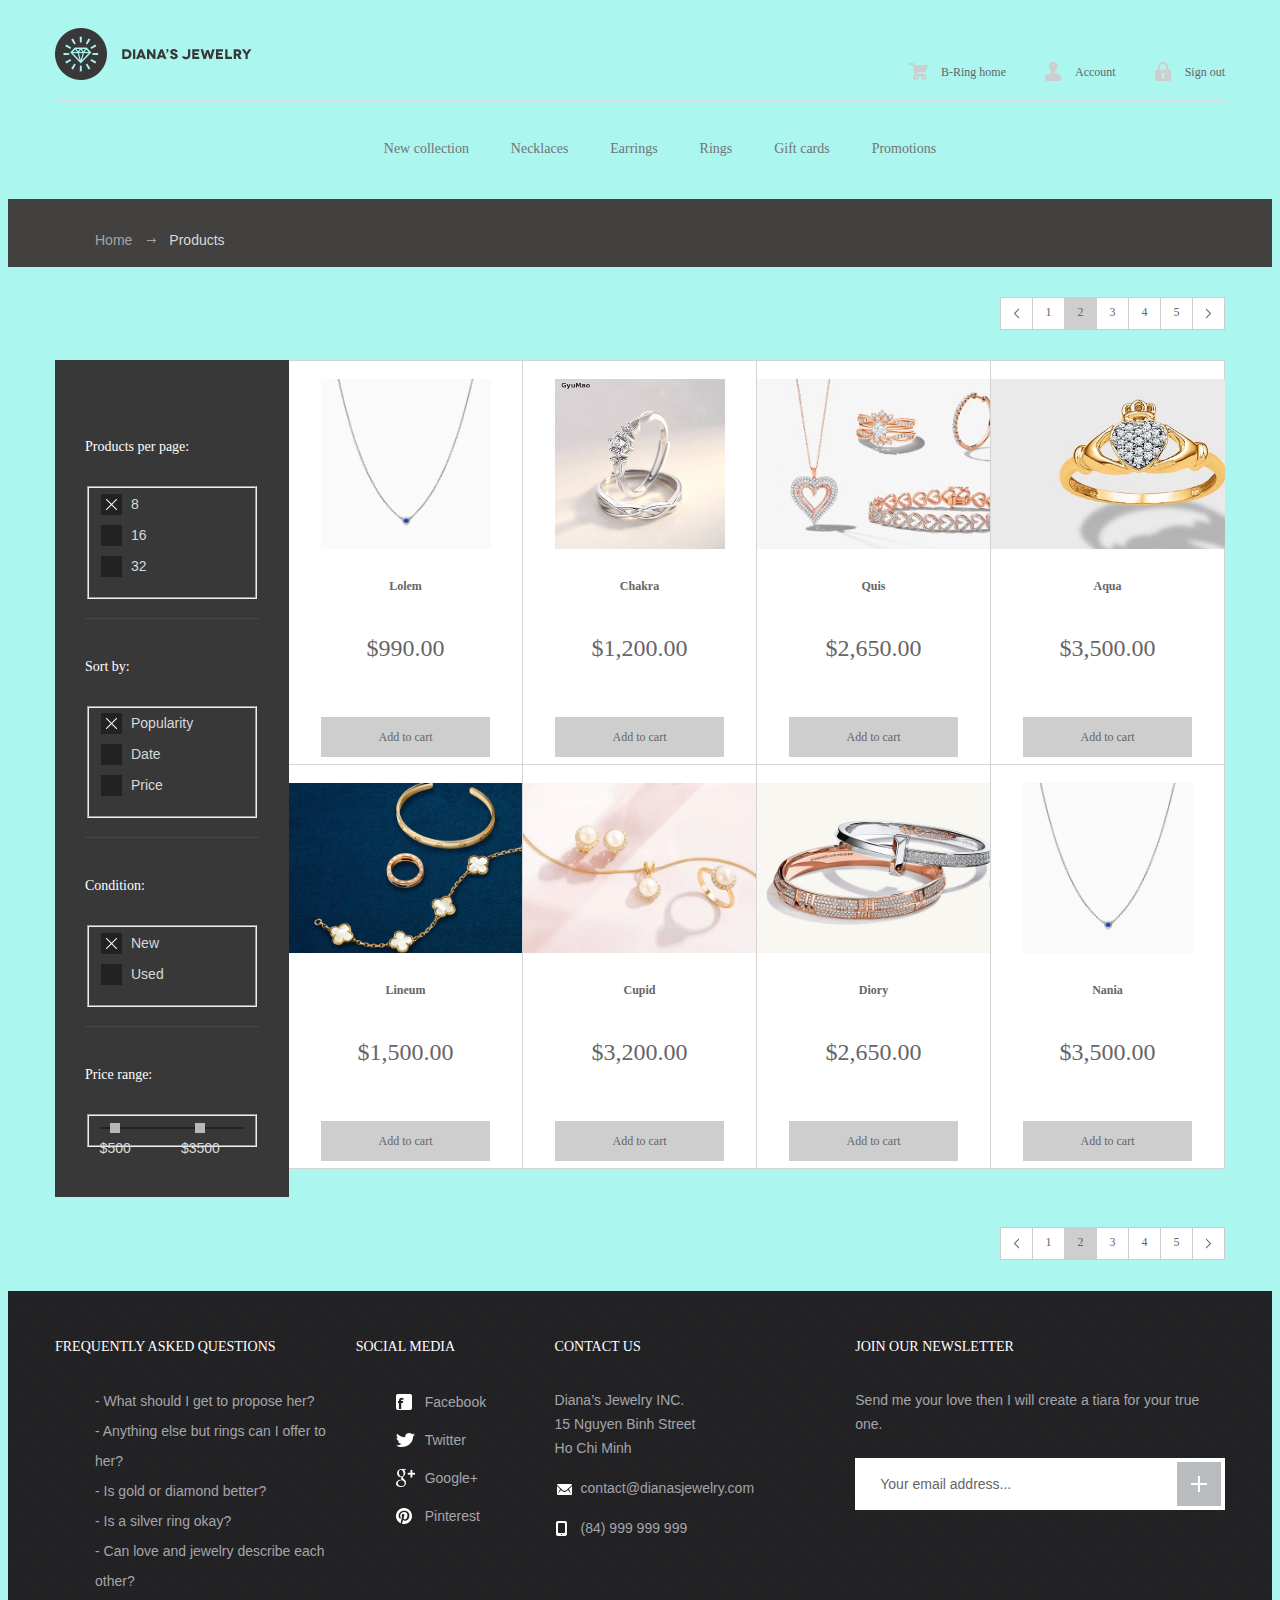
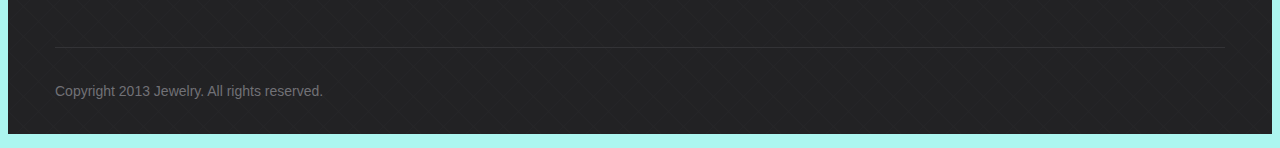
==== products.html @ 492b9014 "submit cs" ====
<!DOCTYPE html>
<html lang="en"> 
<head>
	<meta charset="utf-8">
	<title>Diana’s jewelry</title>
	<meta name="viewport" content="width=device-width, initial-scale=1, maximum-scale=1, minimum-scale=1, user-scalable=no">
	<link rel="stylesheet" media="all" href="css/style.css">

</head>
<body>

	<header id="header">
		<div class="container">
			<a href="index.html" id="logo" title="Diana’s jewelry">Diana’s jewelry</a>
			<div class="right-links">
				<ul>
					<li><a href="#"><span class="ico-products"></span>B-Ring home</a></li>
					<li><a href="#"><span class="ico-account"></span>Account</a></li>
					<li><a href="#"><span class="ico-signout"></span>Sign out</a></li>
				</ul>
			</div>
		</div>
		<!-- / container -->
	</header>
	<!-- / header -->

	<nav id="menu">
		<div class="container">
			<div class="trigger"></div>
			<ul>
				<li><a href="products.html">New collection</a></li>
				<li><a href="products.html">Necklaces</a></li>
				<li><a href="products.html">Earrings</a></li>
				<li><a href="products.html">Rings</a></li>
				<li><a href="products.html">Gift cards</a></li>
				<li><a href="products.html">Promotions</a></li>
			</ul>
		</div>
		<!-- / container -->
	</nav>
	<!-- / navigation -->

	<div id="breadcrumbs">
		<div class="container">
			<ul>
				<li><a href="#">Home</a></li>
				<li>Products</li>
			</ul>
		</div>
		<!-- / container -->
	</div>
	<!-- / body -->

	<div id="body">
		<div class="container">
			<div class="pagination">
				<ul>
					<li><a href="#"><span class="ico-prev"></span></a></li>
					<li><a href="#">1</a></li>
					<li class="active"><a href="#">2</a></li>
					<li><a href="#">3</a></li>
					<li><a href="#">4</a></li>
					<li><a href="#">5</a></li>
					<li><a href="#"><span class="ico-next"></span></a></li>
				</ul>
			</div>
			<div class="products-wrap">
				<aside id="sidebar">
					<div class="widget">
						<h3>Products per page:</h3>
						<fieldset>
							<input checked type="checkbox">
							<label>8</label>
							<input type="checkbox">
							<label>16</label>
							<input type="checkbox">
							<label>32</label>
						</fieldset>
					</div>
					<div class="widget">
						<h3>Sort by:</h3>
						<fieldset>
							<input checked type="checkbox">
							<label>Popularity</label>
							<input type="checkbox">
							<label>Date</label>
							<input type="checkbox">
							<label>Price</label>
						</fieldset>
					</div>
					<div class="widget">
						<h3>Condition:</h3>
						<fieldset>
							<input checked type="checkbox">
							<label>New</label>
							<input type="checkbox">
							<label>Used</label>
						</fieldset>
					</div>
					<div class="widget">
						<h3>Price range:</h3>
						<fieldset>
							<div id="price-range"></div>
						</fieldset>
					</div>
				</aside>
				<div id="content">
					<section class="products">
						<article>
							<a href="product.html"><img src="images/New/-elsa-peretticolor-by-the-yard-pendant-62632909_1014928_ED.jpeg"  height="170px"
						 alt=""></a>
							<h3><a href="product.html">Lolem</a></h3>
							<h4><a href="product.html">$990.00</a></h4>
							<a href="#" class="btn-add">Add to cart</a>
						</article>
						<article>
							<a href="product.html"><img src="images/New/01.jpeg"  height="170px" alt=""></a>
							<h3><a href="product.html">Chakra</a></h3>
							<h4><a href="product.html">$1,200.00</a></h4>
							<a href="#" class="btn-add">Add to cart</a>
						</article>
						<article>
							<a href="product.html"><img src="images/New/13.jpeg" height="170px" alt=""></a>
							<h3><a href="product.html">Quis</a></h3>
							<h4><a href="product.html">$2,650.00</a></h4>
							<a href="#" class="btn-add">Add to cart</a>
						</article>
						<article>
							<a href="product.html"><img src="images/New/15.webp" height="170px" alt=""></a>
							<h3><a href="product.html">Aqua</a></h3>
							<h4><a href="product.html">$3,500.00</a></h4>
							<a href="#" class="btn-add">Add to cart</a>
						</article>
						<article>
							<a href="product.html"><img src="images/New/5.jpeg" height="170px" alt=""></a>
							<h3><a href="product.html">Lineum</a></h3>
							<h4><a href="product.html">$1,500.00</a></h4>
							<a href="#" class="btn-add">Add to cart</a>
						</article>
						<article>
							<a href="product.html"><img src="images/New/16.webp" height="170px" alt=""></a>
							<h3><a href="product.html">Cupid</a></h3>
							<h4><a href="product.html">$3,200.00</a></h4>
							<a href="#" class="btn-add">Add to cart</a>
						</article>
						<article>
							<a href="product.html"><img src="images/New/12.jpeg" height="170px" alt=""></a>
							<h3><a href="product.html">Diory</a></h3>
							<h4><a href="product.html">$2,650.00</a></h4>
							<a href="#" class="btn-add">Add to cart</a>
						</article>
						<article>
							<a href="product.html"><img src="images/New/-elsa-peretticolor-by-the-yard-pendant-62632909_1014928_ED.jpeg" height="170px" alt=""></a>
							<h3><a href="product.html">Nania</a></h3>
							<h4><a href="product.html">$3,500.00</a></h4>
							<a href="#" class="btn-add">Add to cart</a>
						</article>
					</section>
				</div>
				<!-- / content -->
			</div>
			<div class="pagination">
				<ul>
					<li><a href="#"><span class="ico-prev"></span></a></li>
					<li><a href="#">1</a></li>
					<li class="active"><a href="#">2</a></li>
					<li><a href="#">3</a></li>
					<li><a href="#">4</a></li>
					<li><a href="#">5</a></li>
					<li><a href="#"><span class="ico-next"></span></a></li>
				</ul>
			</div>
		</div>
		<!-- / container -->
	</div>
	<!-- / body -->

	<footer id="footer">
		<div class="container">
			<div class="cols">
				<div class="col">
					<h3>Frequently Asked Questions</h3>
					<ul>
						<li><a href="#">What should I get to propose her? </a></li>
						<li><a href="#">Anything else but rings can I offer to her?</a></li>
						<li><a href="#">Is gold or diamond better? </a></li>
						<li><a href="#">Is a silver ring okay?</a></li>
						<li><a href="#"> Can love and jewelry describe each other? </a></li>
					</ul>
				</div>
				<div class="col media">
					<h3>Social media</h3>
					<ul class="social">
						<li><a href="#"><span class="ico ico-fb"></span>Facebook</a></li>
						<li><a href="#"><span class="ico ico-tw"></span>Twitter</a></li>
						<li><a href="#"><span class="ico ico-gp"></span>Google+</a></li>
						<li><a href="#"><span class="ico ico-pi"></span>Pinterest</a></li>
					</ul>
				</div>
				<div class="col contact">
					<h3>Contact us</h3>
					<p>Diana’s Jewelry INC.<br>15 Nguyen Binh Street<br>Ho Chi Minh</p>
					<p><span class="ico ico-em"></span><a href="#">contact@dianasjewelry.com</a></p>
					<p><span class="ico ico-ph"></span>(84) 999 999 999</p>
				</div>
				<div class="col newsletter">
					<h3>Join our newsletter</h3>
					<p>Send me your love then I will create a tiara for your true one.</p>
					<form action="#">
						<input type="text" placeholder="Your email address...">
						<button type="submit"></button>
					</form>
				</div>
			</div>
			<p class="copy">Copyright 2013 Jewelry. All rights reserved.</p>
		</div>
		<!-- / container -->
	</footer>
	<!-- / footer -->


	<script src="http://code.jquery.com/jquery-1.11.1.min.js"></script>
	<script>window.jQuery || document.write("<script src='js/jquery-1.11.1.min.js'>\x3C/script>")</script>
	<script src="js/plugins.js"></script>
	<script src="js/main.js"></script>
</body>
</html>
---- css/style.css ----
*, *:before, *:after {
	-moz-box-sizing: border-box;
	-webkit-box-sizing: border-box;
	box-sizing: border-box;
}

input[type=tel], input[type=url], input[type=password],
input[type=text], input[type=email], input[type=reset],
input[type=button], input[type=submit], button, textarea {
	-webkit-appearance: none;
	-webkit-border-radius: 0;
}

article, aside, details, figcaption, figure, 
footer, header, hgroup, menu, nav, section {
	display: block;
}

img {
	vertical-align: middle;
}

ol, ul {
	list-style: none;
}

blockquote, q {
	quotes: none;
}

blockquote:before, blockquote:after,
q:before, q:after {
	content: '';
	content: none;
}

table {
	border-collapse: collapse;
	border-spacing: 0;
}

a[href], label[for], select, 
input[type=checkbox], input[type=radio] {
	cursor: pointer;
}

button, input[type=button], input[type=image], 
input[type=reset], input[type=submit] {
	padding: 0;
	overflow: visible;
	cursor: pointer;
}

button::-moz-focus-inner, 
input[type=button]::-moz-focus-inner, 
input[type=image]::-moz-focus-inner, 
input[type=reset]::-moz-focus-inner, 
input[type=submit]::-moz-focus-inner {
	border: 0;
}

.hide {
	position: absolute !important;
	left: -9999em !important;
}

.clearfix:after {
	content: "";
	display: block;
	clear: both;
}

h1, h2, h3, h4, h5, h6 {
	font-weight: normal;
	font-family: "Novecentowide";
}

strong {
	font-weight: bold;
}

em {
	font-style: italic;
}

del {
	text-decoration: line-through;
}

th, td {
	vertical-align: top;
}

th {
	font-weight: normal;
	text-align: left;
}

address, cite, dfn {
	font-style: normal;
}

abbr, acronym {
	border-bottom: 1px dotted #999;
	cursor: help;
}

sub, 
sup {
	position: relative;
	font-size: 75%;
	line-height: 0;
}

sup {
	top: -0.5em;
}

sub {
	bottom: -0.25em;
}

textarea {
	 overflow: auto;
}


/* Normalized Styles
------------------------------------------------------------------------------*/

body {
	font: 16px/30px Arial, Helvetica, sans-serif;
	color: #949697;
	background: #acf6f0;
	-webkit-text-size-adjust: none;
	min-width: 320px;
}

input, textarea, select, button {
	outline: none;
	font-family: Arial, Helvetica, sans-serif;
}

a{
	text-decoration: none;
	color: #666668;
}

a:hover {
	text-decoration: underline;
}


/* Container
------------------------------------------------------------------------------*/

.container {
	position: relative;
	width: 1170px;
	margin: 0 auto;
}


/* Header
------------------------------------------------------------------------------*/

#header .container {
	height: 93px;
	padding-top: 20px;
	padding-bottom: 20px;
	border-bottom: 1px solid #dcdcdc;
}

#header .right-links {
	float: right;
	padding: 13px 0 0;
	font-family: "Novecentowide";
}

#header .right-links span {
	float: left;
	width: 20px;
	height: 20px;
	margin: 5px 12px 0 0;
	background: url(../images/ico_header.png) no-repeat;
}

#header .right-links span.ico-account {
	background-position: -20px 0;
}

#header .right-links span.ico-signout {
	background-position: -40px 0;
}

#header .right-links li {
	float: left;
	color: #656567;
	font-weight: 500;
	padding-left: 37px;
	font-size: 12px;
}

#header .right-links a {
	color: #656567;
}

#logo {
	width: 197px;
	height: 52px;
	display: block;
	float: left;
	cursor: pointer;
	text-indent: -9999em;
	background: url(../images/logo.png) no-repeat;
}


/* Navigation
------------------------------------------------------------------------------*/

#menu {
	text-align: center;
	color: #737375;
	font-size: 14px;
	font-weight: 500;
}

#menu li {
	padding: 19px 19px 21px;
	display: inline-block;
	font-family: "Novecentowide";
}

#menu a {
	color: #737375;
}


/* Content
------------------------------------------------------------------------------*/

#breadcrumbs {
	background: #434040;
	color: #d9d9d9;
	font-size: 14px;
	overflow: hidden;
	padding: 12px 0;
}

#breadcrumbs li {
	float: left;
}

#breadcrumbs a {
	color: #a5a5a5;
}

#breadcrumbs li + li:before {
	content: "";
	margin: 13px 13px 0 15px;
	float: left;
	background: url(../images/ico_arrow.png) no-repeat;
	width: 9px;
	height: 5px;
}

#body {
	padding: 48px 0 31px;
}

#slider {
	text-align: center;
	position: relative;
	background: #000;
}

#slider .bx-pager {
	position: absolute;
	bottom: 10px;
	z-index: 99;
	left: 0;
	right: 0;
	font-size: 0;
	text-align: center;
}

#slider .bx-pager div {
	padding: 0 2px;
	display: inline-block;
}

#slider .bx-pager a.active {
	background: #fff;
}

#slider .bx-pager a {
	display: inline-block;
	width: 13px;
	text-indent: -999em;
	height: 13px;
	border: 2px solid #fff;
	border-radius: 70px;
}

#slider li {
	color: #fff;
	height: 686px;
	background: no-repeat 50% 0;
	background-size: cover;
}

#slider h3 {
	color: #a5b0d6;
	font-family: "Novecentowide";
	font-size: 24px;
	font-weight: 200;
	letter-spacing: 4.5px;
	line-height: 28px;
	padding: 80px 0 0;
}

#slider .btn-more {
	width: 112px;
	display: block;
	color: #a5b1d5;
	font-family: "Novecentowide";
	font-size: 10px;
	font-weight: 500;
	margin: 29px auto;
	text-align: center;
	line-height: 27px;
	height: 31px;
	border: 1px solid #a5b1d5;
}

#slider .btn-more:hover{
	text-decoration: none;
	border: 1px solid #fff;
	color: #fff;
    -webkit-transition: all 0.5s ease-in-out;
    -moz-transition: all 0.5s ease-in-out;
    -o-transition: all 0.5s ease-in-out;
    transition: all 0.5s ease-in-out;
}

#slider h2 {
	font-family: "Novecentowide";
	color: #fff;
	font-size: 48px;
	line-height: 46px;
	letter-spacing: 9px;
	font-weight: 300;
}

#slider .purple h3 {
	color: #afa6c8;
}


#slider .purple a {
	border-color: #afa6c8;
	color: #afa6c8;
}

#slider .yellow h3 {
	color: #f7c769;
}

#slider .yellow a {
	border-color: #f7c769;
	color: #f7c769;
}

#content {
	overflow: hidden;
}

#content.full {
	float: none;
	width: auto;
}

.products {
	padding-bottom: 1px;
	overflow: hidden;
}

.products h4 {
	color: #939597;
	font-family: "Novecentowide";
	font-size: 24px;
	padding: 0 0 22px;
}

.products .btn-add {
	height: 40px;
	background-color: #cecece;
	display: block;
	color: #656567;
	font-family: "Novecentowide";
	font-size: 12px;
	font-weight: 500;
	line-height: 40px;
	margin: 0 32px;
}

.products .btn-add:hover {
	background: #656567;
	color: #fff;
	text-decoration: none;
    -webkit-transition: all 0.2s ease-in-out;
    -moz-transition: all 0.2s ease-in-out;
    -o-transition: all 0.2s ease-in-out;
    transition: all 0.2s ease-in-out;
}

.products h3 {
	color: #656567;
	font-family: "Novecentowide";
	font-size: 12px;
	font-weight: 600;
	margin: 22px 0 0;
}

.products article {
	width: 235px;
	padding: 18px 0 0;
	height: 405px;
	border: 1px solid #d3d3d3;
	background-color: #fff;
	text-align: center;
	float: left;
	margin: 0 0 -1px -1px;
}

.last-products {
	border: 1px solid #d3d3d3;
	margin: 12px 0 60px;
	position: relative;
}

.last-products .products article {
	border-top: 0;
	border-bottom: 0;
	height: 403px;
}

.last-products .bx-next:after {
	content: "";
	position: absolute;
	right: 0;
	margin: 11px 17px;
	top: 0;
	background: url(../images/ico_arrows.png) no-repeat 100% 0;
	width: 8px;
	height: 16px;
	display: block;
}

.last-products .bx-next {
	position: absolute;
	top: 16px;
	right: 17px;
	width: 101px;
	height: 40px;
	display: block;
	text-indent: -999em;
	border: 1px solid #d3d3d3;
}

.last-products .bx-prev:after {
	content: "";
	position: absolute;
	left: 0;
	margin: 11px 17px;
	top: 0;
	background: url(../images/ico_arrows.png) no-repeat;
	width: 8px;
	height: 16px;
	display: block;
}

.last-products .bx-prev {
	position: absolute;
	top: 16px;
	right: 134px;
	width: 101px;
	height: 40px;
	display: block;
	text-indent: -999em;
	border: 1px solid #d3d3d3;
}

.last-products .bx-prev:hover, .last-products .bx-next:hover{
	background: #d3d3d3;
	color: #fff;
	text-decoration: none;
    -webkit-transition: all 0.2s ease-in-out;
    -moz-transition: all 0.2s ease-in-out;
    -o-transition: all 0.2s ease-in-out;
    transition: all 0.2s ease-in-out;
}

.last-products h2 {
	color: #939597;
	border-bottom: 1px solid #d3d3d3;
	font-size: 24px;
	font-family: "Novecentowide";
	font-weight: 200;
	padding: 21px 30px
}

.quick-links {
	overflow: hidden;
	text-align: center;
	font-size: 0;
	margin: 0 -15px 30px;
}

.quick-links article {
	margin: 0 15px;
	display: inline-block;
	width: 370px;
	height: 412px;
}

.quick-links h4 {
	color: #beb2a5;
	font-family: "Novecentowide";
	font-size: 18px;
	font-weight: normal;
}

.quick-links .table {
	display: table;
	height: 100%;
	width: 100%;
	color: #beb2a5;
}

.quick-links .table:hover {
	text-decoration: none;
}

.quick-links h4 {
	font-family: "Novecentowide";
	font-size: 18px;
	text-transform: uppercase;
}

.quick-links h3 {
	font-family: "Novecentowide";
	font-size: 24px;
}

.quick-links a p {
	font-family: "Novecentowide";
	padding-top: 14px;
	color: #cd9b9f;
	font-size: 18px;
}

.quick-links hr {
	width: 54px;
	height: 2px;
	background-color: #e9e3d5;
	margin: 15px auto 12px;
	border: 0;
	display: block;
}

.quick-links .cell {
	display: table-cell;
	vertical-align: middle;
	text-align: center;
}

.quick-links .red hr {
	background: #eed3d3;
}

.quick-links .red a h4 {
	padding: 0 0 15px;
	color: #ce9b9f;
}

.quick-links .red a h3 {
	color: #cd9b9f;
	padding: 18px 0 18px;
	font-size: 30px;
}

.quick-links .red .text {
	width: 264px;
	padding: 50px 0;
	box-shadow: inset 0 0 0 2px #d59ca1;
}

.quick-links .text {
	margin: auto;
	padding: 20px 0 30px;
	width: 312px;
	border: 4px solid #fff;
	background-color: #fff;
	box-shadow: inset 0 0 0 2px #d6cfc3;
}

h1 {
	color: #656567;
	font-size: 36px;
	padding-bottom: 17px;
	line-height: normal;
}

.entry h2 {
	color: #656567;
	font-size: 36px;
	padding: 18px 0 17px;
	line-height: normal;
}

.entry a {
	text-decoration: underline;
}

.entry a:hover {
	text-decoration: none;
}

.entry p {
	padding-bottom: 20px;
}

.entry ol {
	border-left: 5px solid #949697;
	margin: 0 0 30px 31px;
	padding: 5px 10px 0;
	counter-reset: my-counter;
}

.entry ol li:before {
	font-weight: bold;
	padding-right: 10px;
	content: counter(my-counter) ".";
	counter-increment: my-counter;
}

.entry li:first-child {
	padding-top: 0;
}

.entry li {
	padding-top: 12px;
	line-height: 24px;
}

.total-count {
	display: block;
	max-width: 568px;
	border: 1px solid #d3d3d3;
	margin: 48px auto 30px;
	font-family: "Novecentowide";
	text-align: center;
	font-size: 18px;
	color: #949697;
	padding-bottom: 35px;
	line-height: 20px;
}

.total-count h4 {
	color: #939597;
	font-size: 24px;
	padding: 32px 0 12px;
}

.btn-grey {
	display: inline-block;
	padding: 0 55px;
	line-height: 53px;
	font-size: 12px;
	font-weight: 500;
	color: #fff;
	height: 53px;
	font-family: "Novecentowide";
	background-color: #373737;
}

.btn-grey:hover{
	opacity: 0.9;
	text-decoration: none;
}

.total-count h3 {
	letter-spacing: -.7px;
	color: #666668;
	font-size: 36px;
	padding: 49px 0 57px;
}

.total-count h3 strong {
	font-weight: 600;
}

.cart-table {
	padding: 13px 0;
}

.cart-table th {
	background: #383838;
	border: 1px solid #383838;
	text-align: center;
	border-top: 0;
	color: #fff;
	line-height: 40px;
	height: 43px;
	font-family: "Novecentowide";
	font-size: 12px;
	font-weight: 500;
	text-shadow: -1px -1px 0 rgba(12,13,13,.5);
}

.cart-table td {
	font-size: 15px;
	line-height: 24px;
	color: #949697;
	border: 1px solid #d3d3d3;
	padding: 15px 15px 14px;
	vertical-align: middle;
}

.cart-table img {
	float: left;
	padding-right: 20px;
}

.cart-table h3 {
	color: #656567;
	font-family: "Novecentowide";
	font-size: 13px;
	padding: 5px 0;
	font-weight: 600;
}

.cart-table .items {
	width: 817px;
}

.cart-table .price {
	width: 94px;
	white-space: nowrap;
}

.cart-table .qnt {
	width: 120px;
	padding: 0 17px;
}

.cart-table .total {
	width: 94px;
	white-space: nowrap;
}

.cart-table th {
	border-right: 1px solid #515151;
}

.cart-table .delete {
	width: 44px;
	padding: 8px;
}

.cart-table .ico-del {
	width: 27px;
	margin: auto;
	display: block;
	height: 27px;
	background: #666668 url(../images/ico_cross.png) no-repeat 50% 50%;
}

.cart-table .ico-del:hover{
	opacity: 0.9;
}

.crf-s {
	display: block;
	height: 40px;
	line-height: 36px;
	padding: 0 0 0 15px;
	color: #656567;
	font-family: "Novecentowide";
	font-size: 12px;
	font-weight: 500;
	border: 1px solid #cdcdcd;
	background-color: #fff;
	position: relative;
	display: block;
	cursor: pointer;
}

.crf-s:after {
	content: "";
	position: absolute;
	top: 15px;
	right: 13px;
	width: 10px;
	height: 5px;
	background: url(../images/ico_down.png) no-repeat;
}

.crf-sm li {
	cursor: pointer;
	padding: 0 5px 0 15px;
	line-height: normal;
	color: #656567;
	font-family: "Novecentowide";
	font-size: 12px;
	line-height: 36px;
	font-weight: 500;
}

.crf-sm li:hover {
	background: #656567;
	color: #fff;
}

.crf-sm {
	position: absolute;
	display: none;
	overflow: auto;
	max-height: 300px;
	z-index: 9999;
	border: 1px solid #cdcdcd;
	border-top: 0;
	background-color: #fff;
}

.product {
	overflow: hidden;
}

.product .image {
	float: left;
	overflow: hidden;
	width: 570px;
	height: 570px;
	margin: 13px 130px 0 0;
	border: 1px solid #d3d3d3;
	background-color: #fff;
}

.product .image img {
	width: 100%;
}

.product .details {
	overflow: hidden;
	padding-bottom: 12px;
}

.product h1 {
	color: #656567;
	font-family: "Novecentowide";
	font-size: 24px;
	font-weight: 600;
	line-height: 30px;
	padding: 5px 0;
}

.product p {
	line-height: 27px;
	font-size: 16px;
}

.entry .nav {
	border-right: 1px solid #cecece;
	overflow: hidden;
	margin: 13px 0 0 0;
}

.entry .nav ul {
	margin: 0 -1px 0 0;
	overflow: hidden;
}

.entry .nav li:first-child {
	border-left: 1px solid #cecece;
}

.entry .nav li:last-child {
	border-right: 0;
	padding-right: 20px;
	margin-right: -20px;
}

.entry .nav li:last-child a {
	border-right: 0;
	padding-right: 50px;
	margin-right: -50px;
}

.entry .nav li {
	border: 1px solid #cecece;
	float: left;
	border-left: 0;
	background: #f2f2f2;
	width: 33.3%;
	padding: 0;
}

.entry .nav a {
	display: block;
	line-height: 38px;
	text-align: center;
	padding: 0 20px;
	height: 38px;
	text-decoration: none;
	color: #656567;
	font-family: "Novecentowide";
	font-size: 12px;
	font-weight: 500;
}

.entry .nav .active {
	position: relative;
	z-index: 99;
	background: #fff;
	border-bottom-color: #fff;
}

.entry .tab-content p {
	padding-bottom: 11px;
}

.entry .tab-content {
	display: none;
	padding: 13px 29px 0;
	margin-bottom: 39px;
	margin-top: -1px;
	border: 1px solid #cdcdcd;
}

.entry .tab-content.active {
	display: block;
}

.details .actions {
	border: 1px solid #cecece;
	padding: 12px;
	margin: 18px 0;
	overflow: hidden;
}

.details .actions .crf-s {
	float: left;
	width: 85px;
}

.details .actions a {
	float: right;
	padding: 0 44px;
	line-height: 40px;
	height: 40px;
}

.details .actions label {
	float: left;
	text-transform: uppercase;
	line-height: 38px;
	padding: 0 11px 0 5px;
	color: #656567;
	font-family: "Novecentowide";
	font-size: 12px;
	font-weight: 500;
}

.product h4 {
	color: #939597;
	font-family: "Novecentowide";
	font-size: 36px;
	font-weight: 200;
	line-height: 40px;
	padding-bottom: 30px;
}

.pagination {
	margin: -18px 0 30px;
	text-align: right;
	font-size: 0;
}

.products-wrap + .pagination {
	margin: 30px 0 0;
}

.pagination span {
	display: inline-block;
	background: url(../images/ico_pagination.png) no-repeat;
	width: 30px;
	height: 30px;
	margin: 1px;
}

.pagination a:hover,
.pagination .active a {
	text-decoration: none;
	background-color: #cecece;
}

.pagination span.ico-next {
	background-position: 100% 0;
}

.pagination li {
	display: inline-block;
	vertical-align: top;
	margin-left: -1px;
}

.pagination li a {
	width: 33px;
	vertical-align: top;
	text-align: center;
	color: #656567;
	font-family: "Novecentowide";
	font-size: 12px;
	font-weight: 500;
	line-height: 29px;
	height: 33px;
	border: 1px solid #cdcdcd;
	background-color: #fff;
	display: inline-block;
}

.products-wrap {
	overflow: hidden;
}

/* Sidebar
------------------------------------------------------------------------------*/

#sidebar {
	float: left;
	background: #383838;
	width: 234px;
	padding: 28px 30px;
	padding-bottom: 950px;
	margin-bottom: -900px;
}

#sidebar .ui-slider {
	position: relative;
	height: 2px;
	background-color: #212121;
	margin: 6px 0;
	color: #d8d8d8;
	font-size: 14px;
}

#sidebar .ui-slider span {
	outline: none;
	width: 80px;
	text-align: center;
	margin-left: -40px;
	position: absolute;
	left: 50%;
	top: 10px;
	color: #d8d8d8;
	font-size: 14px;

}

#sidebar .ui-slider .ui-slider-handle {
	position: absolute;
	top: -4px;
	margin-left: -5px;
	width: 10px;
	outline: none;
	height: 10px;
	background-color: #b7b7b7;
}

#sidebar label:before {
	content: "";
	position: absolute;
	left: 0;
	top: 0;
	width: 21px;
	height: 21px;
	background: #222;
}

#sidebar label.checked:before {
	background: #222 url(../images/ico_cross.png) no-repeat 50% 50%;
}

#sidebar label {
	padding-left: 30px;
	position: relative;
	height: 21px;
	color: #d8d8d8;
	margin-bottom: 10px;
	font-size: 14px;
	display: block;
	line-height: 21px;
}

#sidebar .widget:last-child {
	border-bottom: 0;
	padding-bottom: 0;
	margin-bottom: 0;
}

#sidebar .widget {
	border-bottom: 1px solid #474747;
	padding: 30px 0 19px;
	margin-bottom: -11px;
}

#sidebar .widget h3 {
	padding-bottom: 10px;
	color: #fff;
	font-family: "Novecentowide";
	font-size: 14px;
	font-weight: 500;
}


/* Footer
------------------------------------------------------------------------------*/

#footer {
	clear: both;
	background: #222224 url(../images/bg_footer.png);
	padding: 27px 0 0;
	color: #a5a5aa;
	font-size: 14px;
	line-height: 30px;
}

#footer h3 {
	color: #fff;
	font-family: "Novecentowide";
	font-size: 14px;
	text-transform: uppercase;
	font-weight: 500;
	padding-bottom: 10px;
}

#footer li:before {
	content: "- ";
}

#footer .ico {
	display: inline-block;
	background: url(../images/ico_footer.png);
	width: 19px;
	height: 19px;
	margin: -5px 10px -5px 0;
}

#footer .ico.ico-tw {
	background-position: 0 -19px;
}

#footer .ico.ico-gp {
	background-position: 0 -38px;
}

#footer .ico.ico-pi {
	background-position: 0 -57px;
}

#footer .ico.ico-em {
	background-position: 0 -76px;
	margin: -7px 7px -7px 0;
}

#footer .ico.ico-ph {
	background-position: 0 -95px;
	margin: -5px 10px -5px -3px;
}

#footer .social li {
	line-height: 32px;
	padding-bottom: 6px;
}

#footer .social li:before {
	display: none;
}

#footer .contact p {
	line-height: 24px;
	font-size: 14px;
	padding: 2px 0 0;
	margin-bottom: 8px;
}

#footer .newsletter p {
	line-height: 24px;
	font-size: 14px;
	padding: 2px 0 0;
	margin-bottom: 8px;
}

#footer form {
	height: 52px;
	margin: 22px 0;
	position: relative;
	background-color: #fff;
}

#footer form button {
	width: 44px;
	height: 44px;
	position: absolute;
	top: 4px;
	right: 4px;
	border: 0;
	background: #b8bcbe url(../images/ico_plus.png) no-repeat 50% 50%;
}

#footer form button:hover{
	opacity: 0.9;
}

#footer form input {
	width: 100%;
	border: 0;
	color: #656567;
	font-size: 14px;
	padding: 15px 75px 15px 25px;
	line-height: normal;
	height: 52px;
	background: #fff;
}

::-webkit-input-placeholder {
	color: #656567;
}

::-moz-placeholder {
	color: #656567;
	opacity: 1;
}

#footer .col {
	float: left;
	width: 25.7%;
	padding-bottom: 37px;
}

#footer .col.media {
	width: 17%;
}

#footer .col.contact {
	width: 25.7%;
}

#footer .col.newsletter {
	width: 31.6%;
}

#footer a {
	color: #a5a5aa;
}

#footer .copy {
	color: #717176;
	font-size: 14px;
	padding: 28px 0;
	clear: both;
	border-top: 1px solid #333336;
}


/* Fonts
------------------------------------------------------------------------------*/ 

@font-face {
	font-family: 'Novecentowide';
    src: url('../fonts/Novecentowide-Bold.eot');
    src: url('../fonts/Novecentowide-Bold.eot?#iefix') format('embedded-opentype'),
         url('../fonts/Novecentowide-Bold.woff') format('woff'),
         url('../fonts/Novecentowide-Bold.ttf') format('truetype'),
         url('../fonts/Novecentowide-Bold.svg#Novecentowide-Bold') format('svg');
    font-weight: bold;
    font-style: normal;
}
@font-face {
	font-family: 'Novecentowide';
    src: url('../fonts/Novecentowide-Book.eot');
    src: url('../fonts/Novecentowide-Book.eot?#iefix') format('embedded-opentype'),
         url('../fonts/Novecentowide-Book.woff') format('woff'),
         url('../fonts/Novecentowide-Book.ttf') format('truetype'),
         url('../fonts/Novecentowide-Book.svg#Novecentowide-Book') format('svg');
    font-weight: 200;
    font-style: normal;
}
@font-face {
	font-family: 'Novecentowide';
    src: url('../fonts/Novecentowide-Medium.eot');
    src: url('../fonts/Novecentowide-Medium.eot?#iefix') format('embedded-opentype'),
         url('../fonts/Novecentowide-Medium.woff') format('woff'),
         url('../fonts/Novecentowide-Medium.ttf') format('truetype'),
         url('../fonts/Novecentowide-Medium.svg#Novecentowide-Medium') format('svg');
    font-weight: 500;
    font-style: normal;
}
@font-face {
	font-family: 'Novecentowide';
    src: url('../fonts/Novecentowide-Normal.eot');
    src: url('../fonts/Novecentowide-Normal.eot?#iefix') format('embedded-opentype'),
         url('../fonts/Novecentowide-Normal.woff') format('woff'),
         url('../fonts/Novecentowide-Normal.ttf') format('truetype'),
         url('../fonts/Novecentowide-Normal.svg#Novecentowide-Normal') format('svg');
    font-weight: normal;
    font-style: normal;
}
@font-face {
	font-family: 'Novecentowide';
    src: url('../fonts/Novecentowide-DemiBold.eot');
    src: url('../fonts/Novecentowide-DemiBold.eot?#iefix') format('embedded-opentype'),
         url('../fonts/Novecentowide-DemiBold.woff') format('woff'),
         url('../fonts/Novecentowide-DemiBold.ttf') format('truetype'),
         url('../fonts/Novecentowide-DemiBold.svg#Novecentowide-DemiBold') format('svg');
    font-weight: 600;
    font-style: normal;
}
@font-face {
	font-family: 'Novecentowide';
    src: url('../fonts/Novecentowide-Light.eot');
    src: url('../fonts/Novecentowide-Light.eot?#iefix') format('embedded-opentype'),
         url('../fonts/Novecentowide-Light.woff') format('woff'),
         url('../fonts/Novecentowide-Light.ttf') format('truetype'),
         url('../fonts/Novecentowide-Light.svg#Novecentowide-Light') format('svg');
    font-weight: 300;
    font-style: normal;
}

/* Media
------------------------------------------------------------------------------*/ 


@media (-webkit-min-device-pixel-ratio: 2), (min-resolution: 192dpi) { 

	#logo {
		background-image: url(../images/logo@2x.png);
		background-size: cover;
	}

	#header .right-links span {
		background-image: url(../images/ico_header@2x.png);
		background-size: 60px 20px;
	}

	#footer .ico {
		background-image: url(../images/ico_footer@2x.png);
		background-size: 19px 114px;
	}

	#breadcrumbs li + li:before {
		background-image: url(../images/ico_arrow@2x.png);
		background-size: cover;
	}

	#footer form button {
		background-image: url(../images/ico_plus@2x.png);
		background-size: 16px 16px;
	}

	#footer {
		background-image: url(../images/bg_footer@2x.png);
		background-size: 30px 30px;
	}

	.pagination span {
		background-image: url(../images/ico_pagination@2x.png);
		background-size: 60px 30px;
	}

	#sidebar label.checked:before {
		background-image: url(../images/ico_cross@2x.png);
		background-size: 11px 11px;
	}

	.last-products .bx-next:after,
	.last-products .bx-prev:after {
		background-image: url(../images/ico_arrows@2x.png);
		background-size: 16px 16px;
	}
}

@media screen and (max-width: 1220px) {

	.container {
		width: auto;
		padding: 0 20px;
	}

	#menu li {
		padding: 19px 10px 21px;
	}

	#footer .col {
		width: 49% !important;
		float: none;
		vertical-align: top;
		display: inline-block;
	}

	.cart-table .items p {
		overflow: hidden;
	}

	.product .image {
		width: 40%;
		margin-right: 30px;
		height: auto;
	}

	.products article {
		float: none;
		display: inline-block;
	}

	.products {
		padding-left: 1px;
	}

	.products-wrap #content {
		font-size: 0;
		text-align: center;
	}

	#header .right-links li {
		float: none;
		display: inline-block;
	}

	#header .right-links {
		float: none;
		text-align: center;
	}

	#header .container {
		height: auto;
	}

	#logo {
		float: none;
		margin: auto;
		display: block;
	}

	.last-products .bx-viewport {
		width: 701px !important;
		margin: auto;
	}
}

@media screen and (max-width: 768px) {

	#sidebar .ui-slider {
		margin-right: 20px;
	}

	#sidebar {
		float: none;
		overflow: hidden;
		width: auto;
		padding: 0 20px 10px;
		margin: -25px -20px 30px;
	}

	#sidebar .widget {
		float: left;
		width: 25%;
		border-bottom: 0;
	}

	.products-wrap {
		overflow: visible;
	}
	
	#body{
		padding-top: 25px;
	}

	.pagination {
		margin: 0 0 30px;
		text-align: center;
	}

}

@media screen and (max-width: 760px) {

	.last-products .bx-viewport {
		width: 466px !important;
	}

	.quick-links {
		margin: 0;
	}

	#header .right-links span {
		float: none;
		display: inline-block;
		margin: -5px 8px;
	}

	#slider .btn-more {
		margin: 10px auto;
	}

	#slider h3 {
		padding-top: 10px;
		font-size: 13px;
	}

	#slider h2 {
		font-size: 18px;
		margin: -14px 0 -10px;
		letter-spacing: 1px;
	}

	.quick-links article {
		max-width: 100%;
		margin: 0;
		height: auto;
		padding: 10px 0;
	}

	#slider li {
		height: 350px;
	}

	.quick-links .text {
		margin: 0 10px;
		width: auto !important;
		display: block;
	}

	.last-products h2 {
		padding: 3px 10px 58px;
		font-size: 14px;
		text-align: center;
	}

	.last-products .bx-prev {
		top: 40px;
	}

	.last-products .bx-next {
		right: 10px;
		top: 40px;
	}

	#sidebar .widget {
		float: left;
		padding: 10px 0;
		margin: 0;
		width: 50%;
	}

	.entry .nav li,
	.entry .nav ul {
		width: auto;
		float: none;
		display: block;
		padding: 0 !important;
		margin: 0 !important;
		border-right: 0 !important
	}
	.entry .nav a {
		padding: 10px 10px 13px !important;
		height: auto;
		line-height: normal;
		margin: 0 !important;
		border-right: 0 !important
	}

	.entry .nav li {
		border-left: 1px solid #cecece;
		border-bottom: 0;
	}

	.details .actions a {
		float: none;
		width: 100%;
		margin: 10px 0 0;
		text-align: center;
	}
		
	.total-count h3 {
		line-height: normal;
		font-size: 24px;
	}

	.product .image {
		width: auto;
		margin: 0 0 20px;
		float: none;
	}

	.total-count {
		max-width: none;
		padding: 0 10px 15px;
		margin: 0;
	}

	.cart-table th {
		display: none;
	}

	.cart-table table,
	.cart-table tbody,
	.cart-table tr,
	.cart-table td {
		border: 0;
		text-align: center;
		width: auto !important;
		padding: 0 0 10px !important;
		display: block;
	}

	.cart-table tr {
		border-bottom: 1px solid #ccc;
	}

	.cart-table img {
		float: none;
		display: inline-block;
	}

	#menu .trigger {
		display: block;
		width: 35px;
		height: 30px;
		position: absolute;
		top: 20px;
		right: 10px;
		cursor: pointer;
		background: url(../images/btn_mobile_menu.png) no-repeat 50% 50%;
	}

	#menu ul {
		top: 70px;
		left: 0;
		right: 0;
		display: none;
		z-index: 999;
		background: #fff;
		position: absolute;
		padding-bottom: 10px;
		border-bottom: 1px solid #333;
	}

	#menu ul.active {
		display: block;
	}

	#menu li {
		padding: 5px 20px;
		display: block;
		overflow: hidden;
		text-align: center;
	}

	#menu .container {
		position: static;
	}

	#header .container {
		height: auto;
		padding-top: 10px;
		padding-bottom: 8px;
	}

	#header .container:after {
		content: "";
		display: block;
		clear: both;
	}

	#header .right-links {
		clear: both;
		float: none;
	}

	#header .right-links li {
		padding: 0 10px;
	}

	.entry ol {
		margin-left: 0;
	}

	.entry h2,
	h1 {
		font-size: 20px;
		line-height: normal;
	}

	.entry {
		font-size: 16px;
		line-height: 28px;
	}

	.entry li {
		font-size: 14px;
	}

	#body {
		padding: 20px 0;
	}

	.cart-table .price {
		display: none;
	}

	.total-count h3 strong {
		display: block;
	}

	.cart-table tr:first-child {
		border: 0;
	}

	.crf-s {
		padding: 0 15px;
	}

}

@media screen and (max-width: 600px) {
	#header .right-links li{
		padding: 0;
	}
}

@media screen and (max-width: 520px) {

	.last-products .bx-viewport {
		width: 229px !important;
	}

	.last-products .products article {
		border: 0;
	}

}

@media screen and (max-width: 480px) {
	#sidebar {
		padding-bottom: 40px;
	}
	#sidebar .widget {
		width: 100%;
	}
	.last-products .bx-prev{
		right: auto;
		left: 10px;
	}
}

@media screen and (max-width: 479px) {

	#footer .col {
		width: 100% !important;
	}
}

@media screen and (max-width: 320px) {
	.last-products .bx-prev{
		right: auto;
		left: 10px;
	}
}


@media screen and (min-width: 460px) and (max-width: 768px) {
	#footer .col:nth-child(1) {
		width: 49% !important;
		padding-right: 15px;
	}

	#footer .col:nth-child(2) {
		width: 49% !important;
	}
}
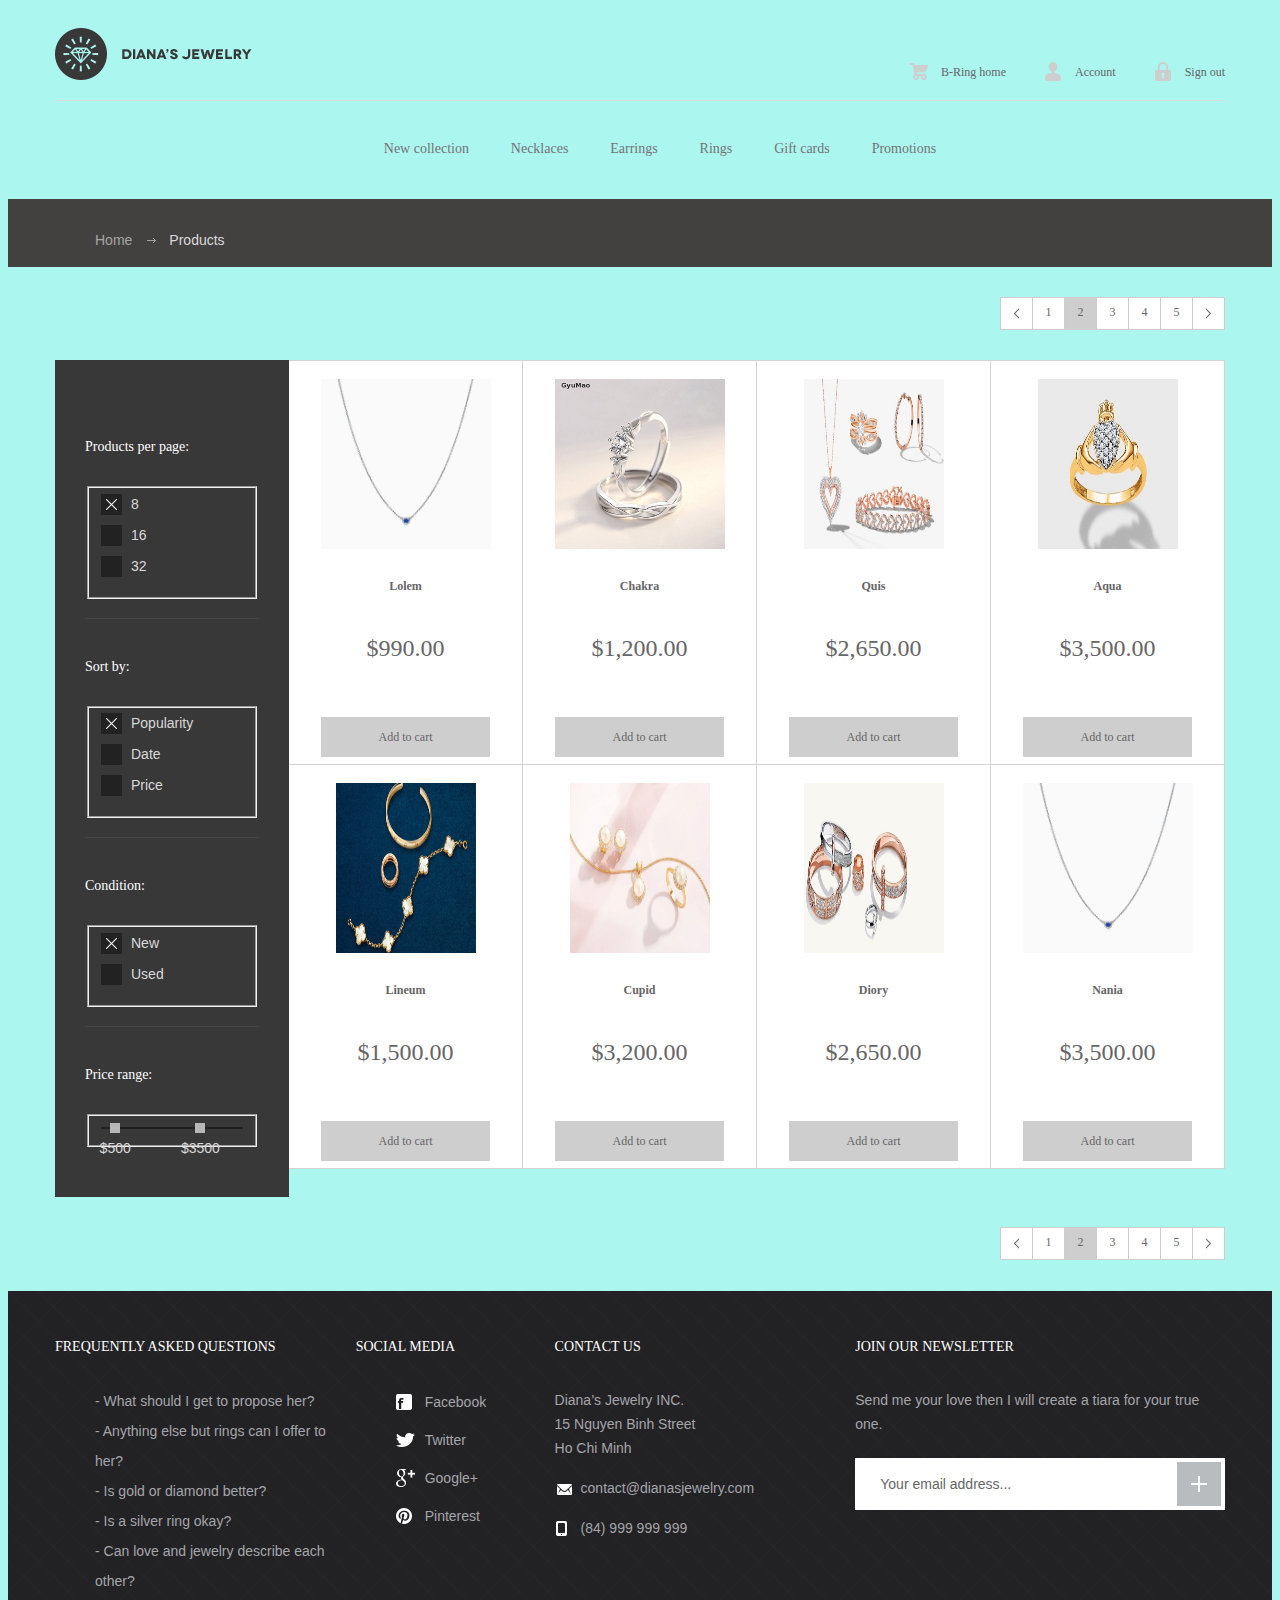
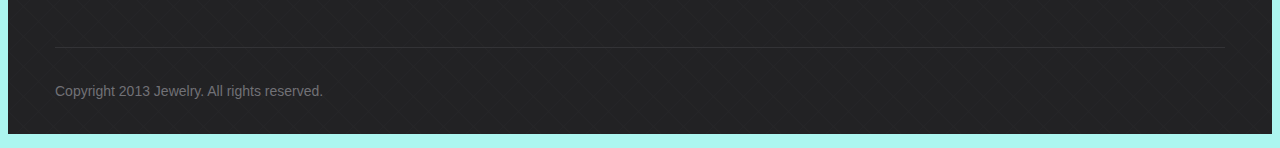
==== commit 10dbb06f: "fix v2" ====
--- a/products.html
+++ b/products.html
@@ -120,31 +120,31 @@
 							<a href="#" class="btn-add">Add to cart</a>
 						</article>
 						<article>
-							<a href="product.html"><img src="images/New/13.jpeg" height="170px" alt=""></a>
+							<a href="product.html"><img src="images/New/13.jpeg" width="140px" height="170px" alt=""></a>
 							<h3><a href="product.html">Quis</a></h3>
 							<h4><a href="product.html">$2,650.00</a></h4>
 							<a href="#" class="btn-add">Add to cart</a>
 						</article>
 						<article>
-							<a href="product.html"><img src="images/New/15.webp" height="170px" alt=""></a>
+							<a href="product.html"><img src="images/New/15.webp" width="140px" height="170px" alt=""></a>
 							<h3><a href="product.html">Aqua</a></h3>
 							<h4><a href="product.html">$3,500.00</a></h4>
 							<a href="#" class="btn-add">Add to cart</a>
 						</article>
 						<article>
-							<a href="product.html"><img src="images/New/5.jpeg" height="170px" alt=""></a>
+							<a href="product.html"><img src="images/New/5.jpeg" width="140px" height="170px" alt=""></a>
 							<h3><a href="product.html">Lineum</a></h3>
 							<h4><a href="product.html">$1,500.00</a></h4>
 							<a href="#" class="btn-add">Add to cart</a>
 						</article>
 						<article>
-							<a href="product.html"><img src="images/New/16.webp" height="170px" alt=""></a>
+							<a href="product.html"><img src="images/New/16.webp" width="140px" height="170px" alt=""></a>
 							<h3><a href="product.html">Cupid</a></h3>
 							<h4><a href="product.html">$3,200.00</a></h4>
 							<a href="#" class="btn-add">Add to cart</a>
 						</article>
 						<article>
-							<a href="product.html"><img src="images/New/12.jpeg" height="170px" alt=""></a>
+							<a href="product.html"><img src="images/New/12.jpeg" width="140px" height="170px" alt=""></a>
 							<h3><a href="product.html">Diory</a></h3>
 							<h4><a href="product.html">$2,650.00</a></h4>
 							<a href="#" class="btn-add">Add to cart</a>
--- a/css/style.css
+++ b/css/style.css
@@ -9,8 +9,7 @@
 input[type=tel], input[type=url], input[type=password],
 input[type=text], input[type=email], input[type=reset],
 input[type=button], input[type=submit], button, textarea {
-	-webkit-appearance: none;
-	-webkit-border-radius: 0;
+
 }
 
 article, aside, details, figcaption, figure, 
@@ -1277,71 +1276,6 @@
 	border-top: 1px solid #333336;
 }
 
-
-/* Fonts
-------------------------------------------------------------------------------*/ 
-
-@font-face {
-	font-family: 'Novecentowide';
-    src: url('../fonts/Novecentowide-Bold.eot');
-    src: url('../fonts/Novecentowide-Bold.eot?#iefix') format('embedded-opentype'),
-         url('../fonts/Novecentowide-Bold.woff') format('woff'),
-         url('../fonts/Novecentowide-Bold.ttf') format('truetype'),
-         url('../fonts/Novecentowide-Bold.svg#Novecentowide-Bold') format('svg');
-    font-weight: bold;
-    font-style: normal;
-}
-@font-face {
-	font-family: 'Novecentowide';
-    src: url('../fonts/Novecentowide-Book.eot');
-    src: url('../fonts/Novecentowide-Book.eot?#iefix') format('embedded-opentype'),
-         url('../fonts/Novecentowide-Book.woff') format('woff'),
-         url('../fonts/Novecentowide-Book.ttf') format('truetype'),
-         url('../fonts/Novecentowide-Book.svg#Novecentowide-Book') format('svg');
-    font-weight: 200;
-    font-style: normal;
-}
-@font-face {
-	font-family: 'Novecentowide';
-    src: url('../fonts/Novecentowide-Medium.eot');
-    src: url('../fonts/Novecentowide-Medium.eot?#iefix') format('embedded-opentype'),
-         url('../fonts/Novecentowide-Medium.woff') format('woff'),
-         url('../fonts/Novecentowide-Medium.ttf') format('truetype'),
-         url('../fonts/Novecentowide-Medium.svg#Novecentowide-Medium') format('svg');
-    font-weight: 500;
-    font-style: normal;
-}
-@font-face {
-	font-family: 'Novecentowide';
-    src: url('../fonts/Novecentowide-Normal.eot');
-    src: url('../fonts/Novecentowide-Normal.eot?#iefix') format('embedded-opentype'),
-         url('../fonts/Novecentowide-Normal.woff') format('woff'),
-         url('../fonts/Novecentowide-Normal.ttf') format('truetype'),
-         url('../fonts/Novecentowide-Normal.svg#Novecentowide-Normal') format('svg');
-    font-weight: normal;
-    font-style: normal;
-}
-@font-face {
-	font-family: 'Novecentowide';
-    src: url('../fonts/Novecentowide-DemiBold.eot');
-    src: url('../fonts/Novecentowide-DemiBold.eot?#iefix') format('embedded-opentype'),
-         url('../fonts/Novecentowide-DemiBold.woff') format('woff'),
-         url('../fonts/Novecentowide-DemiBold.ttf') format('truetype'),
-         url('../fonts/Novecentowide-DemiBold.svg#Novecentowide-DemiBold') format('svg');
-    font-weight: 600;
-    font-style: normal;
-}
-@font-face {
-	font-family: 'Novecentowide';
-    src: url('../fonts/Novecentowide-Light.eot');
-    src: url('../fonts/Novecentowide-Light.eot?#iefix') format('embedded-opentype'),
-         url('../fonts/Novecentowide-Light.woff') format('woff'),
-         url('../fonts/Novecentowide-Light.ttf') format('truetype'),
-         url('../fonts/Novecentowide-Light.svg#Novecentowide-Light') format('svg');
-    font-weight: 300;
-    font-style: normal;
-}
-
 /* Media
 ------------------------------------------------------------------------------*/ 
 
